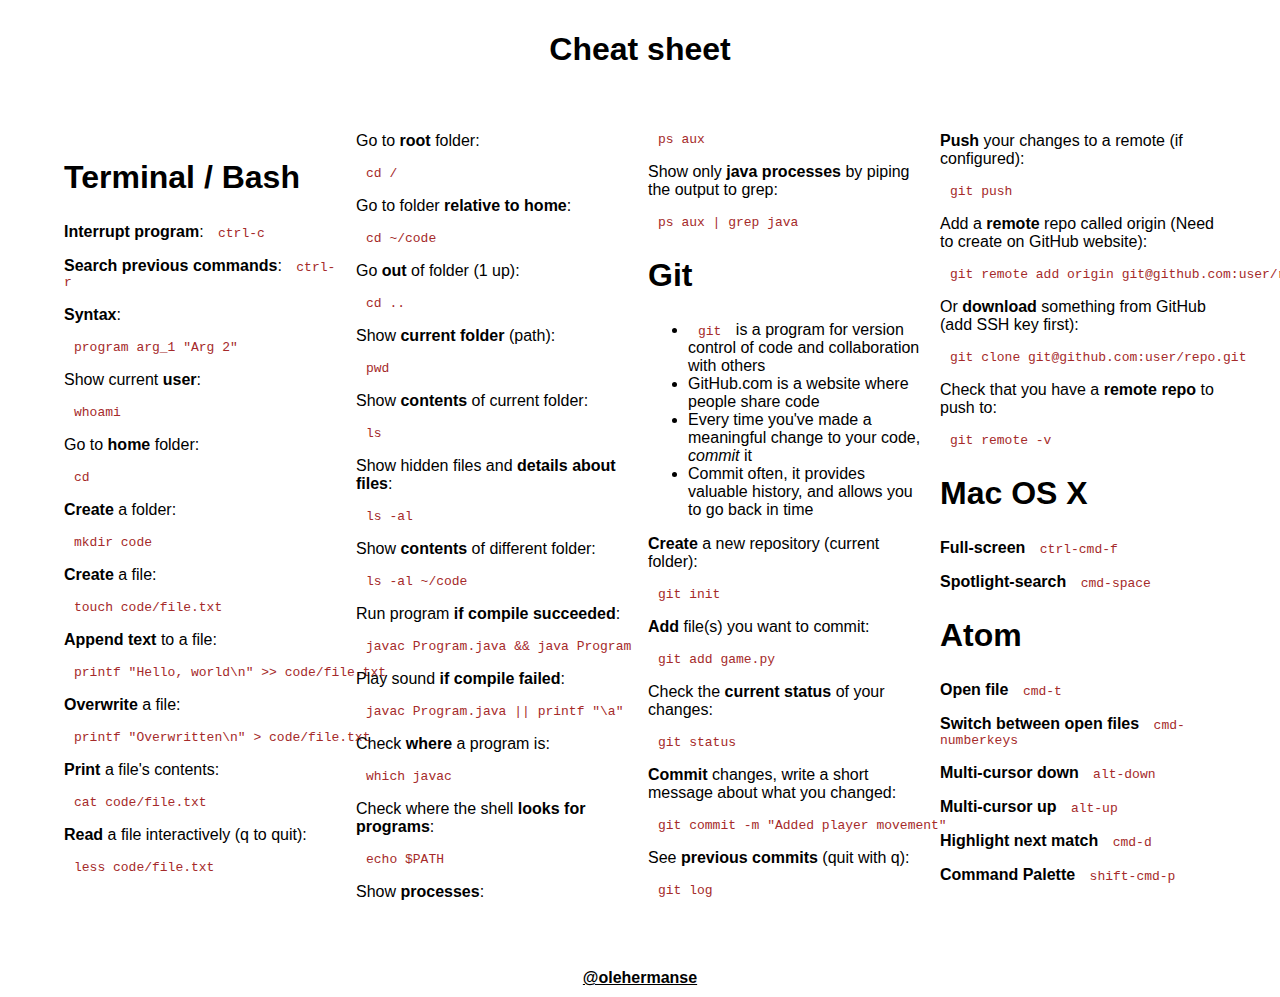
==== static/cheat.html @ c6c6dbac "Added static cheatsheet.html" ====
<html>
<head>
<style type="text/css">
html {
  font-family: sans-serif;
}
.container_cols {
  margin: 64px;
   -webkit-column-count: 4;
      -moz-column-count: 4;
           column-count: 4;

   -webkit-column-gap: 16px;
      -moz-column-gap: 16px;
           column-gap: 16px;
}
h1, h2 {
  font-size: 2em;
}
body, header {
  margin: 0px;
  padding: 0px;
}
code {
  padding: 10px;
  color: brown;
}
header{
  padding: 10px 0px 0px 0px;
}
footer{
  padding: 0px 0px 10px 0px;
}
header, footer {
  text-align: justify;
  -moz-text-align-last: center;
  text-align-last: center;
}
a {
  color: inherit;
}
</style>
</head>
<body>
<header><h1>Cheat sheet</h1></header>
<div class="container_cols">
<h2 id="terminal-bash">Terminal / Bash</h2>
<p><strong>Interrupt program</strong>: <code>ctrl-c</code></p>
<p><strong>Search previous commands</strong>: <code>ctrl-r</code></p>
<p><strong>Syntax</strong>:</p>
<pre><code>program arg_1 &quot;Arg 2&quot;</code></pre>
<p>Show current <strong>user</strong>:</p>
<pre><code>whoami</code></pre>
<p>Go to <strong>home</strong> folder:</p>
<pre><code>cd</code></pre>
<p><strong>Create</strong> a folder:</p>
<pre><code>mkdir code</code></pre>
<p><strong>Create</strong> a file:</p>
<pre><code>touch code/file.txt</code></pre>
<p><strong>Append text</strong> to a file:</p>
<pre><code>printf &quot;Hello, world\n&quot; &gt;&gt; code/file.txt</code></pre>
<p><strong>Overwrite</strong> a file:</p>
<pre><code>printf &quot;Overwritten\n&quot; &gt; code/file.txt</code></pre>
<p><strong>Print</strong> a file's contents:</p>
<pre><code>cat code/file.txt</code></pre>
<p><strong>Read</strong> a file interactively (q to quit):</p>
<pre><code>less code/file.txt</code></pre>
<p>Go to <strong>root</strong> folder:</p>
<pre><code>cd /</code></pre>
<p>Go to folder <strong>relative to home</strong>:</p>
<pre><code>cd ~/code</code></pre>
<p>Go <strong>out</strong> of folder (1 up):</p>
<pre><code>cd ..</code></pre>
<p>Show <strong>current folder</strong> (path):</p>
<pre><code>pwd</code></pre>
<p>Show <strong>contents</strong> of current folder:</p>
<pre><code>ls</code></pre>
<p>Show hidden files and <strong>details about files</strong>:</p>
<pre><code>ls -al</code></pre>
<p>Show <strong>contents</strong> of different folder:</p>
<pre><code>ls -al ~/code</code></pre>
<p>Run program <strong>if compile succeeded</strong>:</p>
<pre><code>javac Program.java &amp;&amp; java Program</code></pre>
<p>Play sound <strong>if compile failed</strong>:</p>
<pre><code>javac Program.java || printf &quot;\a&quot;</code></pre>
<p>Check <strong>where</strong> a program is:</p>
<pre><code>which javac</code></pre>
<p>Check where the shell <strong>looks for programs</strong>:</p>
<pre><code>echo $PATH</code></pre>
<p>Show <strong>processes</strong>:</p>
<pre><code>ps aux</code></pre>
<p>Show only <strong>java processes</strong> by piping the output to grep:</p>
<pre><code>ps aux | grep java</code></pre>
<h2 id="git">Git</h2>
<ul>
<li><code>git</code> is a program for version control of code and collaboration with others</li>
<li>GitHub.com is a website where people share code</li>
<li>Every time you've made a meaningful change to your code, <em>commit</em> it</li>
<li>Commit often, it provides valuable history, and allows you to go back in time</li>
</ul>
<p><strong>Create</strong> a new repository (current folder):</p>
<pre><code>git init</code></pre>
<p><strong>Add</strong> file(s) you want to commit:</p>
<pre><code>git add game.py</code></pre>
<p>Check the <strong>current status</strong> of your changes:</p>
<pre><code>git status</code></pre>
<p><strong>Commit</strong> changes, write a short message about what you changed:</p>
<pre><code>git commit -m &quot;Added player movement&quot;</code></pre>
<p>See <strong>previous commits</strong> (quit with q):</p>
<pre><code>git log</code></pre>
<p><strong>Push</strong> your changes to a remote (if configured):</p>
<pre><code>git push</code></pre>
<p>Add a <strong>remote</strong> repo called origin (Need to create on GitHub website):</p>
<pre><code>git remote add origin git@github.com:user/repo.git</code></pre>
<p>Or <strong>download</strong> something from GitHub (add SSH key first):</p>
<pre><code>git clone git@github.com:user/repo.git</code></pre>
<p>Check that you have a <strong>remote repo</strong> to push to:</p>
<pre><code>git remote -v</code></pre>
<h2 id="mac-os-x">Mac OS X</h2>
<p><strong>Full-screen</strong> <code>ctrl-cmd-f</code></p>
<p><strong>Spotlight-search</strong> <code>cmd-space</code></p>
<h2 id="atom">Atom</h2>
<p><strong>Open file</strong> <code>cmd-t</code></p>
<p><strong>Switch between open files</strong> <code>cmd-numberkeys</code></p>
<p><strong>Multi-cursor down</strong> <code>alt-down</code></p>
<p><strong>Multi-cursor up</strong> <code>alt-up</code></p>
<p><strong>Highlight next match</strong> <code>cmd-d</code></p>
<p><strong>Command Palette</strong> <code>shift-cmd-p</code></p>
</div>
<footer><b><a href="https://oleherman.com/">@olehermanse</a></b></footer>
</body>
</html>
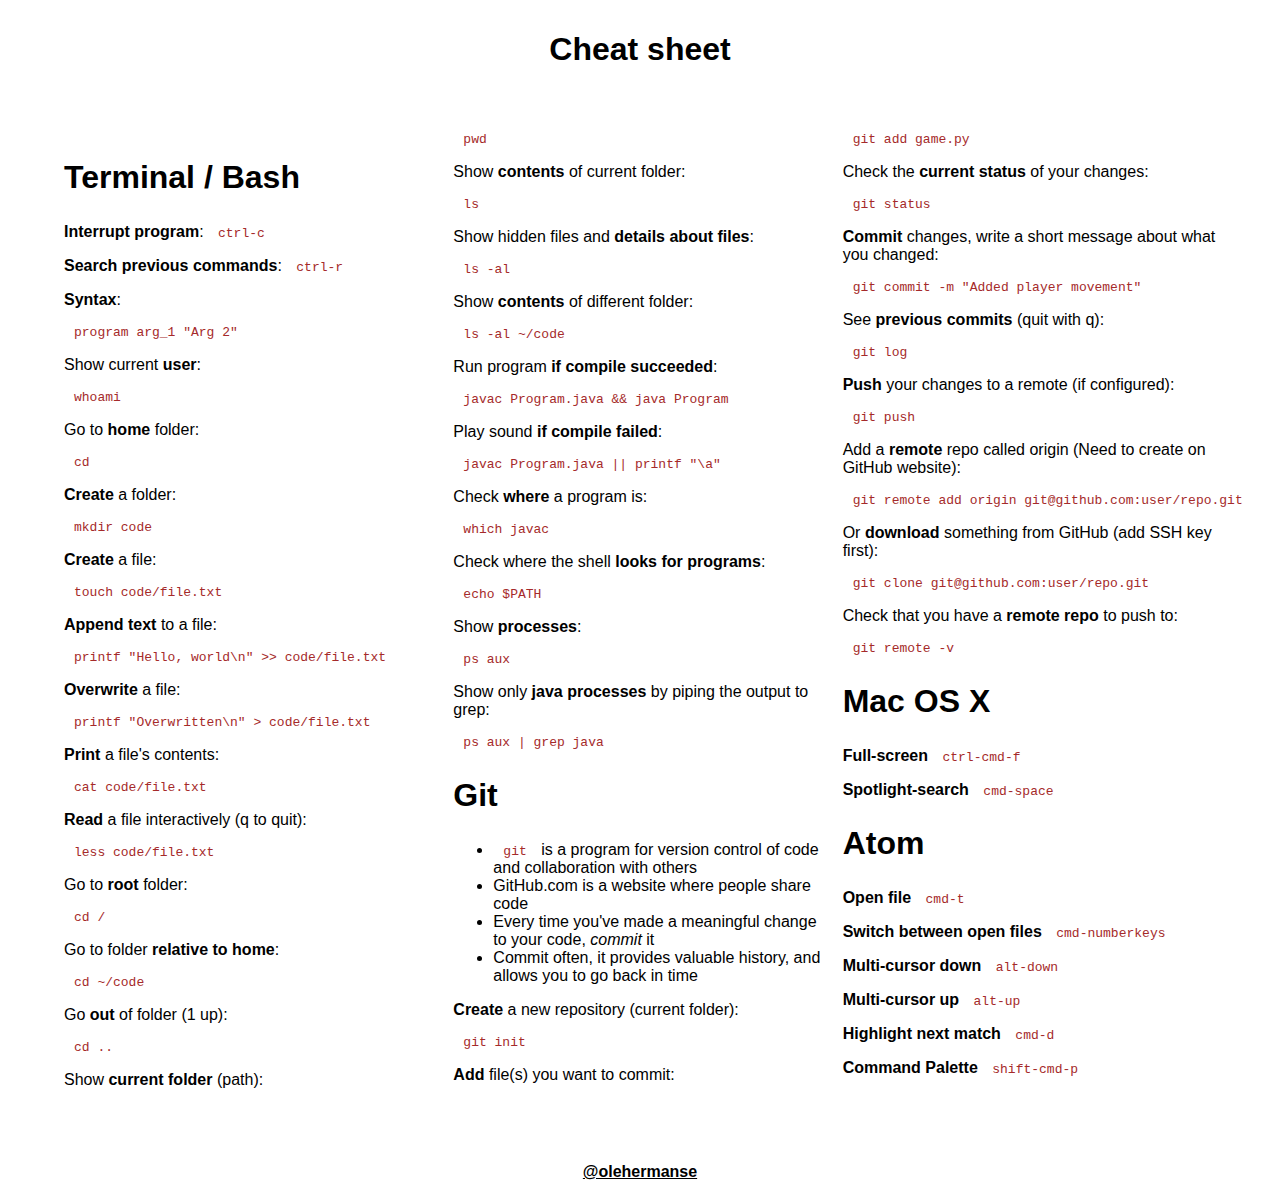
==== commit 5047d361: "Responsive cheat sheet" ====
--- a/static/cheat.html
+++ b/static/cheat.html
@@ -6,13 +6,37 @@
 }
 .container_cols {
   margin: 64px;
-   -webkit-column-count: 4;
-      -moz-column-count: 4;
-           column-count: 4;
+     -webkit-column-count: 1;
+        -moz-column-count: 1;
+             column-count: 1;
 
    -webkit-column-gap: 16px;
       -moz-column-gap: 16px;
            column-gap: 16px;
+}
+@media (min-width: 800px)
+{
+  .container_cols {
+     -webkit-column-count: 2;
+        -moz-column-count: 2;
+             column-count: 2;
+  }
+}
+@media (min-width: 1200px)
+{
+  .container_cols {
+     -webkit-column-count: 3;
+        -moz-column-count: 3;
+             column-count: 3;
+  }
+}
+@media (min-width: 1600px)
+{
+  .container_cols {
+     -webkit-column-count: 4;
+        -moz-column-count: 4;
+             column-count: 4;
+  }
 }
 h1, h2 {
   font-size: 2em;
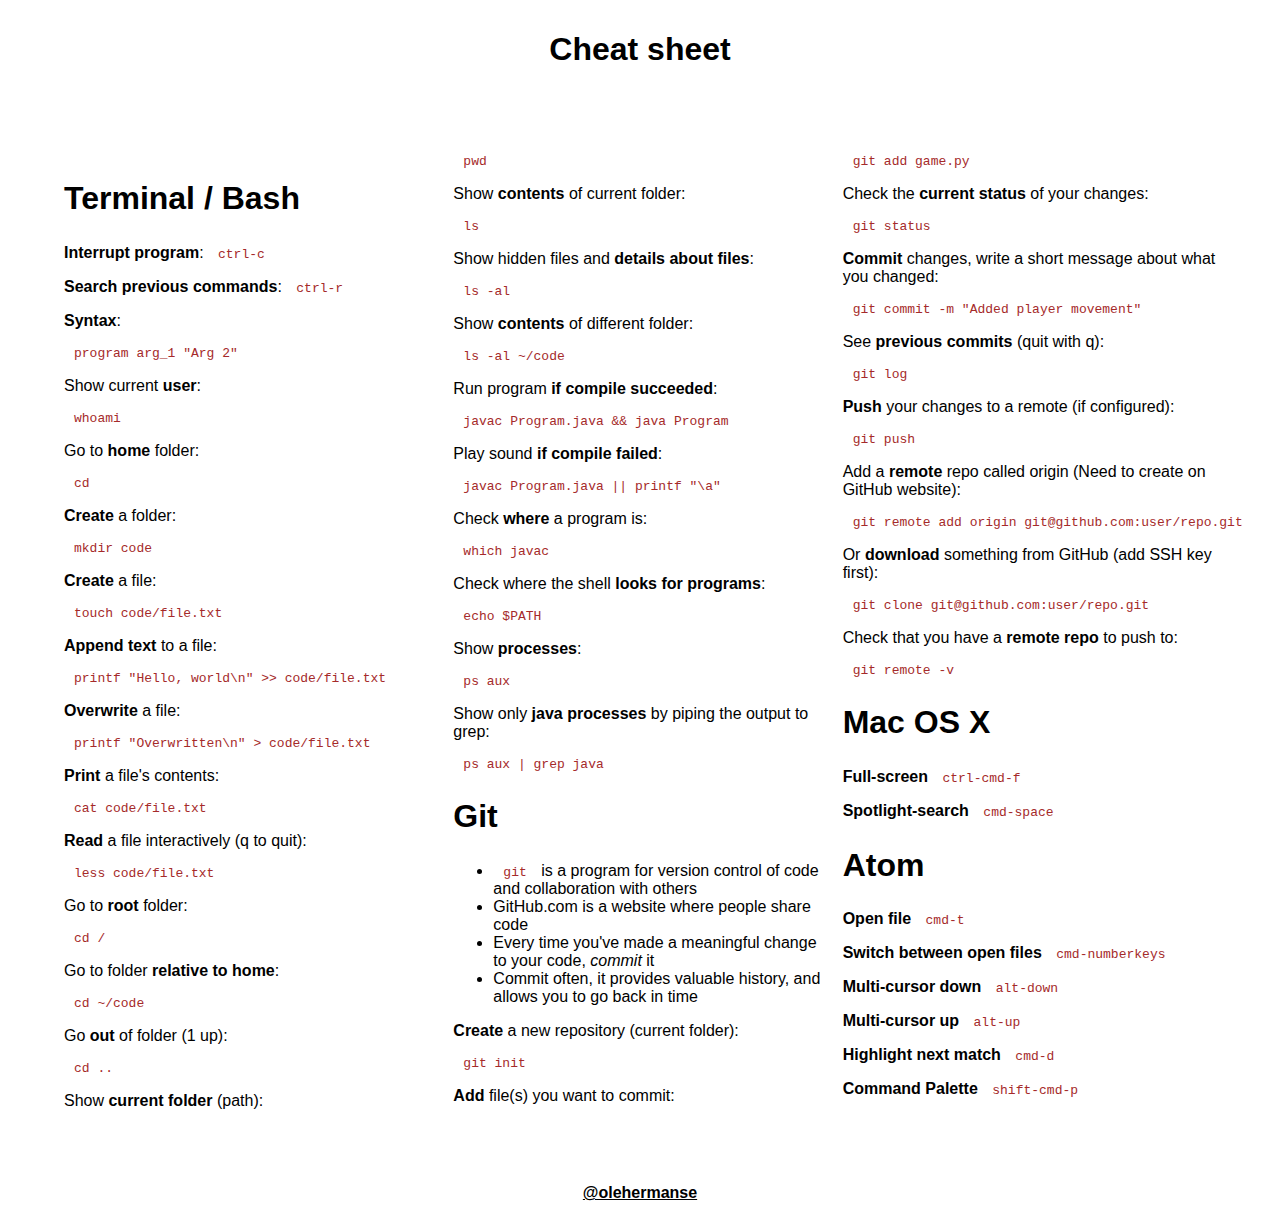
==== commit 528843e8: "Attempt at centering things" ====
--- a/static/cheat.html
+++ b/static/cheat.html
@@ -38,10 +38,17 @@
              column-count: 4;
   }
 }
+header, footer {
+  display: flex;
+}
+header > * , footer > * {
+  margin-left: auto;
+  margin-right: auto;
+}
 h1, h2 {
   font-size: 2em;
 }
-body, header {
+body {
   margin: 0px;
   padding: 0px;
 }
@@ -54,11 +61,6 @@
 }
 footer{
   padding: 0px 0px 10px 0px;
-}
-header, footer {
-  text-align: justify;
-  -moz-text-align-last: center;
-  text-align-last: center;
 }
 a {
   color: inherit;
